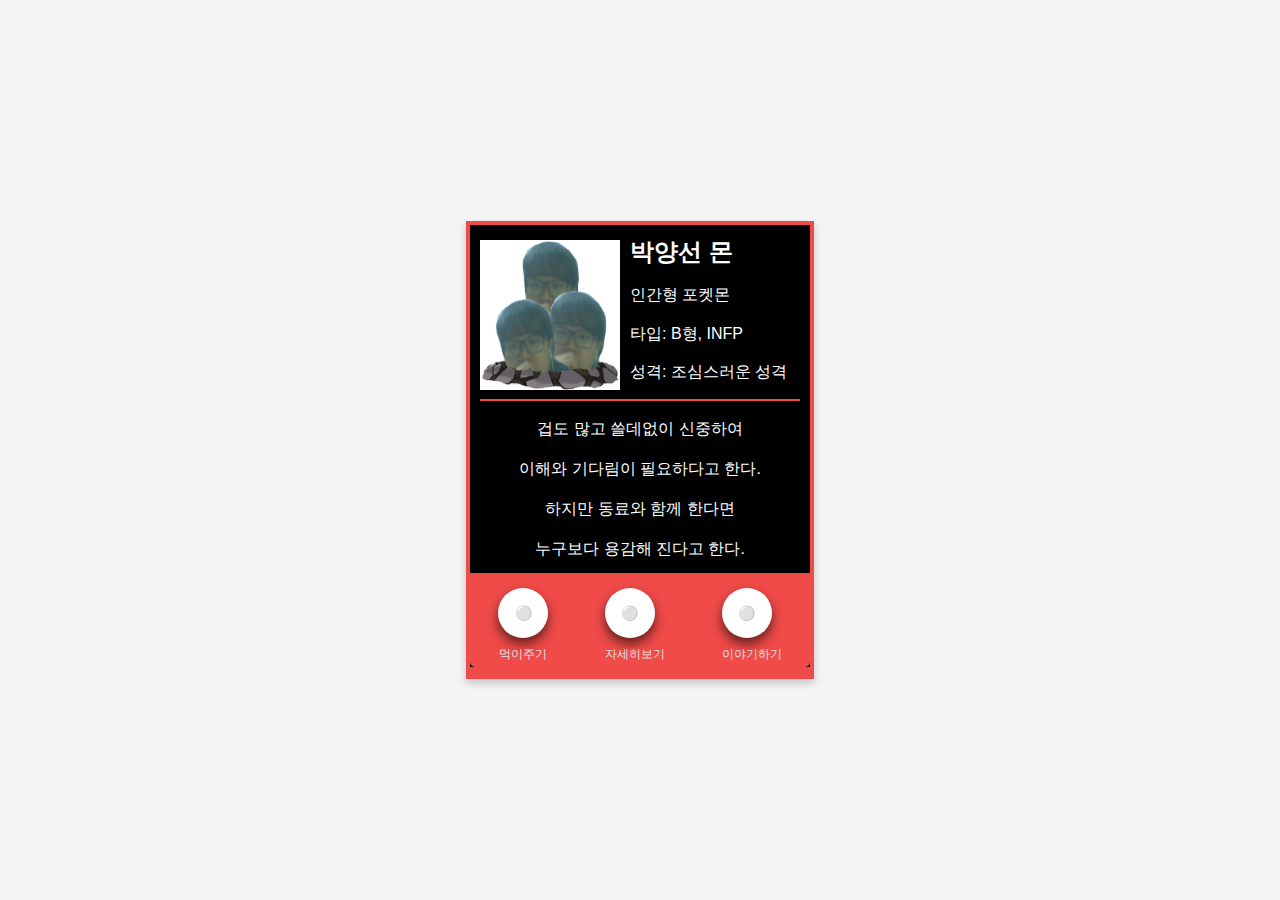
==== test.html @ 4095ba30 "포켓몬 카드 제작 완료" ====
<!DOCTYPE html>
<html lang="ko">
<head>
    <meta charset="viewport" content="width=device-width, initial-scale=1.0">
    <meta charset="UTF-8">
    <title>HTML5 포켓몬 카드</title>
    <style>
        body {
            font-family: Arial, sans-serif;
            background-color: #f4f4f4;
            display: flex;
            justify-content: center;
            align-items: center;
            height: 100vh;
            margin: 0;
        }

        /* 카드 스타일 설정 */
        .pys_pokemon-card {
            width: 320px;
            border: 4px solid #f04b48;
            border-bottom-width: 12px; 
            background-color: #000;
            color: #fff;
            padding: 10px;
            box-shadow: 0 4px 8px rgba(0, 0, 0, 0.2); 
            font-size: 16px;
            display: flex;
            flex-direction: column;
            align-items: center;
            position: relative;
        }

        /* 카드 상단 이미지와 텍스트 컨테이너 */
        .pys_pokemon-header {
            display: flex;
            align-items: center;
            justify-content: flex-start;
            width: 100%;
        }

        /* 이미지 스타일 */
        .pys_pokemon-image {
            margin-right: 10px;
        }

        .pys_pokemon-image img {
            width: 140px;
            height: 150px; 
        }

        /* 포켓몬 정보 텍스트 스타일 */
        .pys_pokemon-details {
            text-align: left;
            font-size: 16px;
            line-height: 1.4;
        }

        .pys_pokemon-details h1 {
            font-size: 24px; 
            margin: 0;
        }

        /* 구분선 스타일 */
        .pys_separator {
            border-top: 2px solid #f04b48;
            width: 100%;
        }

        /* 설명 텍스트 스타일 */
        .pys_pokemon-stats {
            font-size: 16px;
            line-height: 1.5;
            text-align: center;
            padding-bottom: 80px; 
        }

        /* 하단 버튼 스타일 */
        .pys_bottom-buttons {
            display: flex;
            justify-content: space-around;
            background-color: #f04b48;
            padding: 15px 0 4px 0;
            border-radius: 0 0 5px 5px;
            width: 100%;
            box-sizing: border-box;
            position: absolute;
            bottom: 0;
            left: 0;
        }

        /* 개별 버튼 스타일 */
        .pys_bottom-buttons button {
            background-color: #fff;
            color: #f04b48;
            border: none;
            width: 50px;
            height: 50px;
            border-radius: 50%; 
            font-size: 14px;
            font-weight: bold;
            cursor: pointer;
            display: flex;
            align-items: center;
            justify-content: center;
            position: relative;
            box-shadow: 0 6px 12px rgba(0, 0, 0, 0.6); 
        }
        /* 버튼 호버 색상 */
        .pys_bottom-buttons button:hover {
            background-color: #ffcccc; 
        }

        /* 버튼 아래 설명 텍스트 스타일 */
        .pys_button-text {
            color: #e4e2e2;
            font-size: 12px;
            text-align: center;
            margin-top: 8px;
        }
    </style>
</head>
<body>

<div class="pys_pokemon-card">
    <!-- 상단: 이미지와 포켓몬 정보 -->
    <div class="pys_pokemon-header">
        <div class="pys_pokemon-image">
            <img src="images\양선몬.PNG" alt="인간형포켓몬">
        </div>
        <div class="pys_pokemon-details">
            <h1>박양선 몬</h1>
            <p>인간형 포켓몬</p>
            <p>타입: B형, INFP</p>
            <p>성격: 조심스러운 성격</p>
        </div>
    </div>

    <!-- 구분선 -->
    <div class="pys_separator"></div>

    <!-- 포켓몬 설명 텍스트 -->
    <div class="pys_pokemon-stats">
        <p>겁도 많고 쓸데없이 신중하여</p>
        <p>이해와 기다림이 필요하다고 한다.</p>
        <p>하지만 동료와 함께 한다면 </p>
        <p>누구보다 용감해 진다고 한다.</p>
    </div>

    <!-- 하단 버튼 섹션 -->
    <div class="pys_bottom-buttons">
        <div style="text-align: center;">
            <button>⚪</button>
            <div class="pys_button-text">먹이주기</div>
        </div>
        <div style="text-align: center;">
            <button>⚪</button>
            <div class="pys_button-text">자세히보기</div>
        </div>
        <div style="text-align: center;">
            <button>⚪</button>
            <div class="pys_button-text">이야기하기</div>
        </div>
    </div>
</div>

</body>
</html>
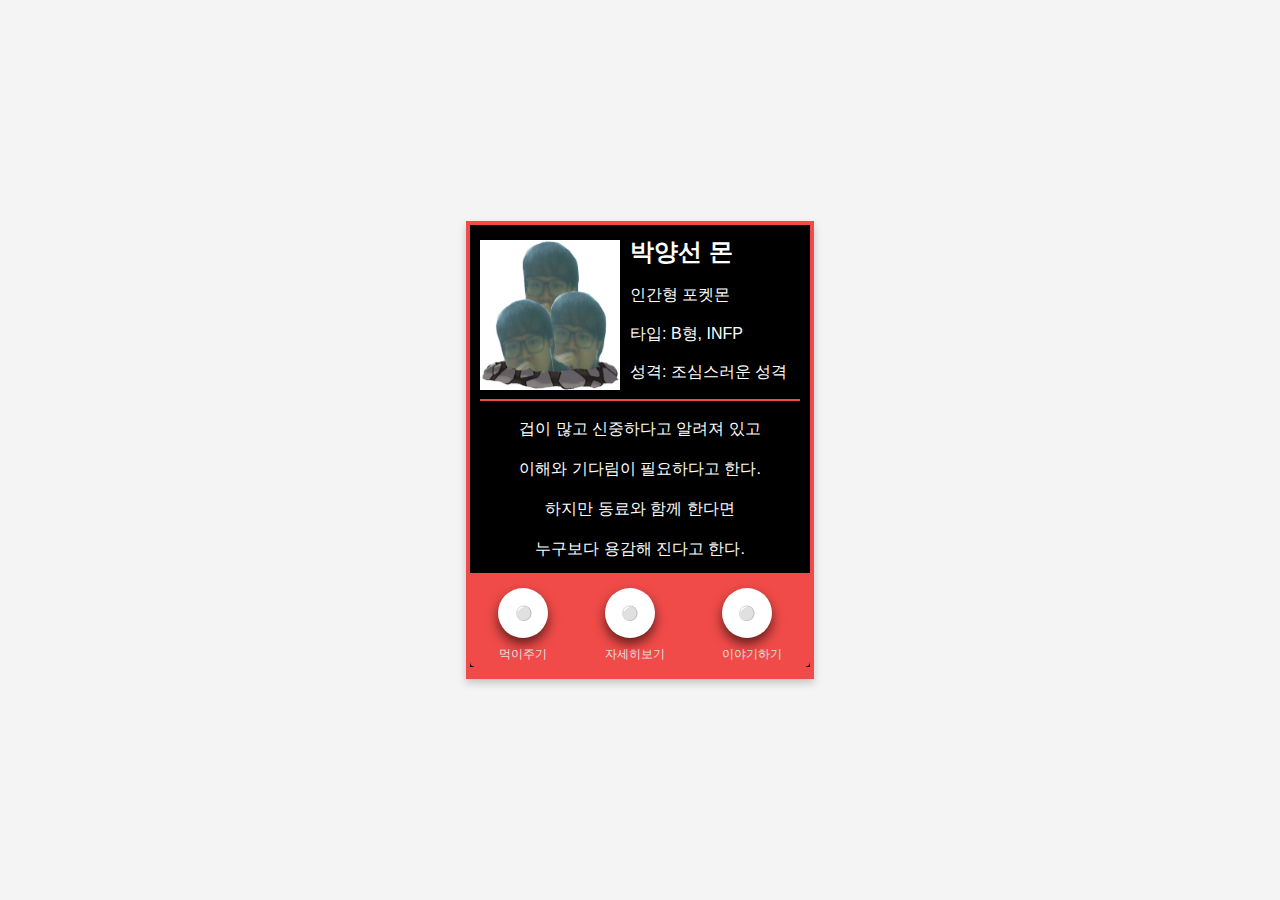
==== commit 1e06e1b3: "수정" ====
--- a/test.html
+++ b/test.html
@@ -141,7 +141,7 @@
 
     <!-- 포켓몬 설명 텍스트 -->
     <div class="pys_pokemon-stats">
-        <p>겁도 많고 쓸데없이 신중하여</p>
+        <p>겁이 많고 신중하다고 알려져 있고</p>
         <p>이해와 기다림이 필요하다고 한다.</p>
         <p>하지만 동료와 함께 한다면 </p>
         <p>누구보다 용감해 진다고 한다.</p>
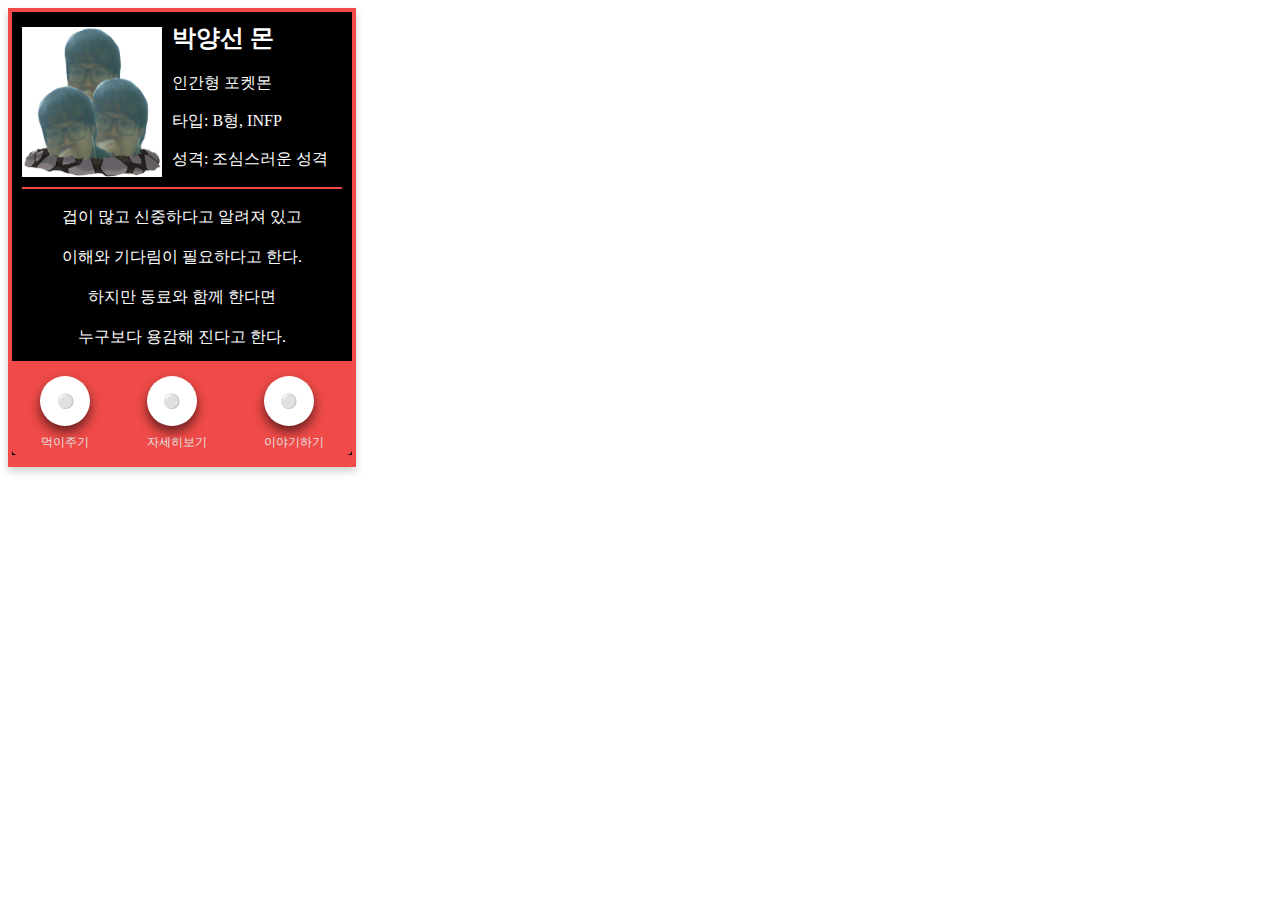
==== commit 09ecdfee: "바디스타일" ====
--- a/test.html
+++ b/test.html
@@ -5,16 +5,6 @@
     <meta charset="UTF-8">
     <title>HTML5 포켓몬 카드</title>
     <style>
-        body {
-            font-family: Arial, sans-serif;
-            background-color: #f4f4f4;
-            display: flex;
-            justify-content: center;
-            align-items: center;
-            height: 100vh;
-            margin: 0;
-        }
-
         /* 카드 스타일 설정 */
         .pys_pokemon-card {
             width: 320px;
